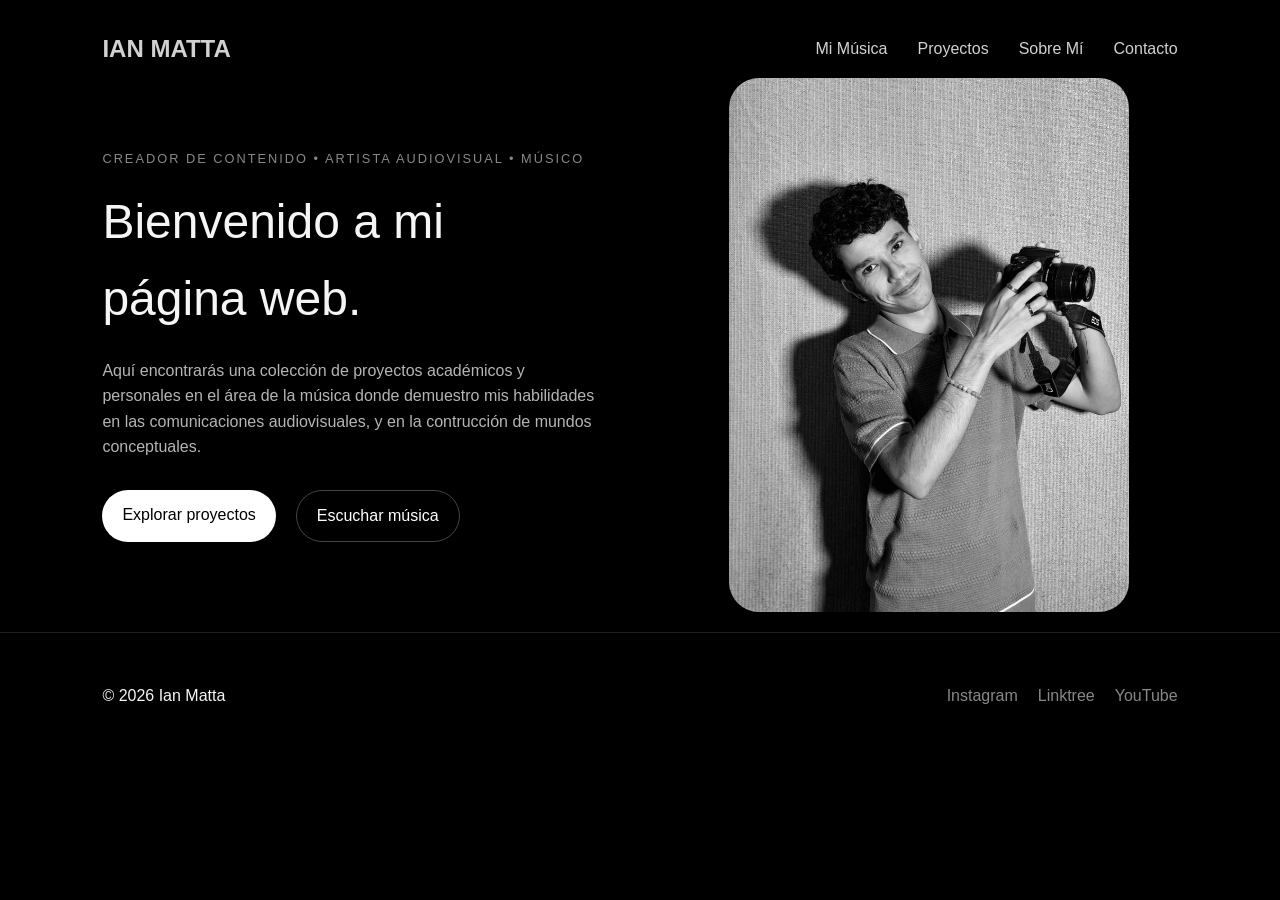
==== index.html @ 8cb0cb8c "Add files via upload" ====
<!doctype html>
<html lang="en">
<head>
    <meta charset="utf-8" />
    <title>Mi Portafolio Web</title>
    <link rel="stylesheet" href="style.css">
</head>

<body>

<header class="main">

    <nav>
        <div class="home-btn">
            <h1><a href="index.html">IAN MATTA</a></h1>
        </div>

        <div class="links">
            <a href="music.html">Mi M&uacute;sica</a>
            <a href="projects.html">Proyectos</a>
            <a href="about.html">Sobre M&iacute;</a>
            <a href="contact.html">Contacto</a>
        </div>
    </nav>

    <div class="hero">

        <div class="description">

            <p class="mini-text">
                creador de contenido • artista audiovisual • m&uacute;sico
            </p>

            <h2>
                Bienvenido a mi p&aacute;gina web.
            </h2>

            <p class="info">
                Aqu&iacute; encontrar&aacute;s una colecci&oacute;n de proyectos acad&eacute;micos y personales en el &aacute;rea de la m&uacute;sica donde demuestro mis habilidades en las comunicaciones audiovisuales, y en la contrucci&oacute;n de mundos conceptuales.
            </p>

            <div class="buttons">
                <a href="projects.html" class="primary-btn">Explorar proyectos</a>
                <a href="music.html" class="secondary-btn">Escuchar m&uacute;sica</a>
            </div>

        </div>

        <div class="ian-foto">
            <img src="images/ian.jpg" alt="Ian Matta">
        </div>

    </div>

</header>

    <footer>

    <p>&copy; 2026 Ian Matta</p>

    <div class="footer-links">
        <a href="http://instagram.com/ianmvtta">Instagram</a>
        <a href="http://linktr.ee/ianmtta">Linktree</a>
        <a href="http://youtube.com/@ianmtta">YouTube</a>
    </div>

</footer>
</body>
</html>
---- style.css ----
html{
    scroll-behavior: smooth;
}

*{
    margin: 0;
    padding: 0;
    box-sizing: border-box;
}

body{
    background-color: black;
    color: #f5f5f5;
    font-family: Arial, Helvetica, sans-serif;
    line-height: 1.6;
}

.about-page {
    padding: 60px 80px;
}

.main{
   
    padding: 30px 8% 20px 8%;
}

.page{
    padding: 0px 8% 40px 8%;
}

nav{
    display: flex;
    justify-content: space-between;
    align-items: center;
    margin-bottom: 10px;
}

.home-btn a{
    color: #d1d1d1;
    text-decoration: none;
}

.links{
    display: flex;
    gap: 30px;
}

.links a{
    color: #d1d1d1;
    text-decoration: none;
    transition: 0.3s;
}

.links a:hover{
    color: white;
}

.hero{
    display: flex;
    align-items: center;
    justify-content: space-between;
    gap: 80px;
}

.description{
    flex: 1;
}

.mini-text{
    color: #888;
    font-size: 0.8rem;
    letter-spacing: 2px;
    margin-bottom: 15px;
    text-transform: uppercase;
}

.description h2{
    font-size: 3rem;
    font-weight: 400;
    margin-bottom: 20px;
}

.info{
    color: #b5b5b5;
    margin-bottom: 30px;
}

.buttons{
    display: flex;
    gap: 20px;
}

.primary-btn{
    background: white;
    color: black;
    padding: 12px 20px;
    border-radius: 50px;
    text-decoration: none;
    transition: 0.3s;
}

.primary-btn:hover{
    opacity: 0.8;
}

.secondary-btn{
    border: 1px solid #444;
    color: white;
    padding: 12px 20px;
    border-radius: 50px;
    text-decoration: none;
    transition: 0.3s;
}

.secondary-btn:hover{
    background: #1f1f1f;
}

.ian-foto{
    flex: 1;
    display: flex;
    justify-content: center;
}

.ian-foto img{
    width: 400px;
    max-width: 100%;
    border-radius: 30px;
    object-fit: cover;
    display: block;
}

.section-title{
    margin-bottom: 15px;
}

.section-title p{
    color: #888;
}

.section-title h3{
    font-size: 2rem;
    font-weight: 400;
}

.project-grid{
    display: grid;
    grid-template-columns: repeat(2, 1fr);
    gap: 30px;
}

.project-box{
    background: #161616;
    border-radius: 20px;
    overflow: hidden;
    transition: 0.3s;
}

.project-box:hover{
    transform: translateY(-8px);
}

.project-image img{
    width: 100%;
    height: 220px;
    object-fit: cover;
}

.project-content{
    padding: 20px;
}

.project-content h4{
    margin-bottom: 10px;
}

.project-content p{
    color: #aaa;
    margin-bottom: 15px;
}

.project-content a{
    color: white;
    text-decoration: none;
}

footer{
    padding: 50px 8%;
    display: flex;
    justify-content: space-between;
    border-top: 1px solid #1f1f1f;
}

.footer-links{
    display: flex;
    gap: 20px;
}

.footer-links a{
    color: #888;
    text-decoration: none;
    transition: 0.3s;
}

.footer-links a:hover{
    color: white;
}

@media(max-width: 768px){

    nav{
        flex-direction: column;
        gap: 20px;
    }

    .links{
        flex-wrap: wrap;
        justify-content: center;
    }

    .hero{
        flex-direction: column;
        text-align: center;
    }

    .description h2{
        font-size: 2rem;
    }

    .buttons{
        flex-direction: column;
        align-items: center;
    }

    .project-grid{
        grid-template-columns: 1fr;
    }

    footer{
        flex-direction: column;
        text-align: center;
        gap: 20px;
    }

    .footer-links{
        justify-content: center;
        flex-wrap: wrap;
    }
}
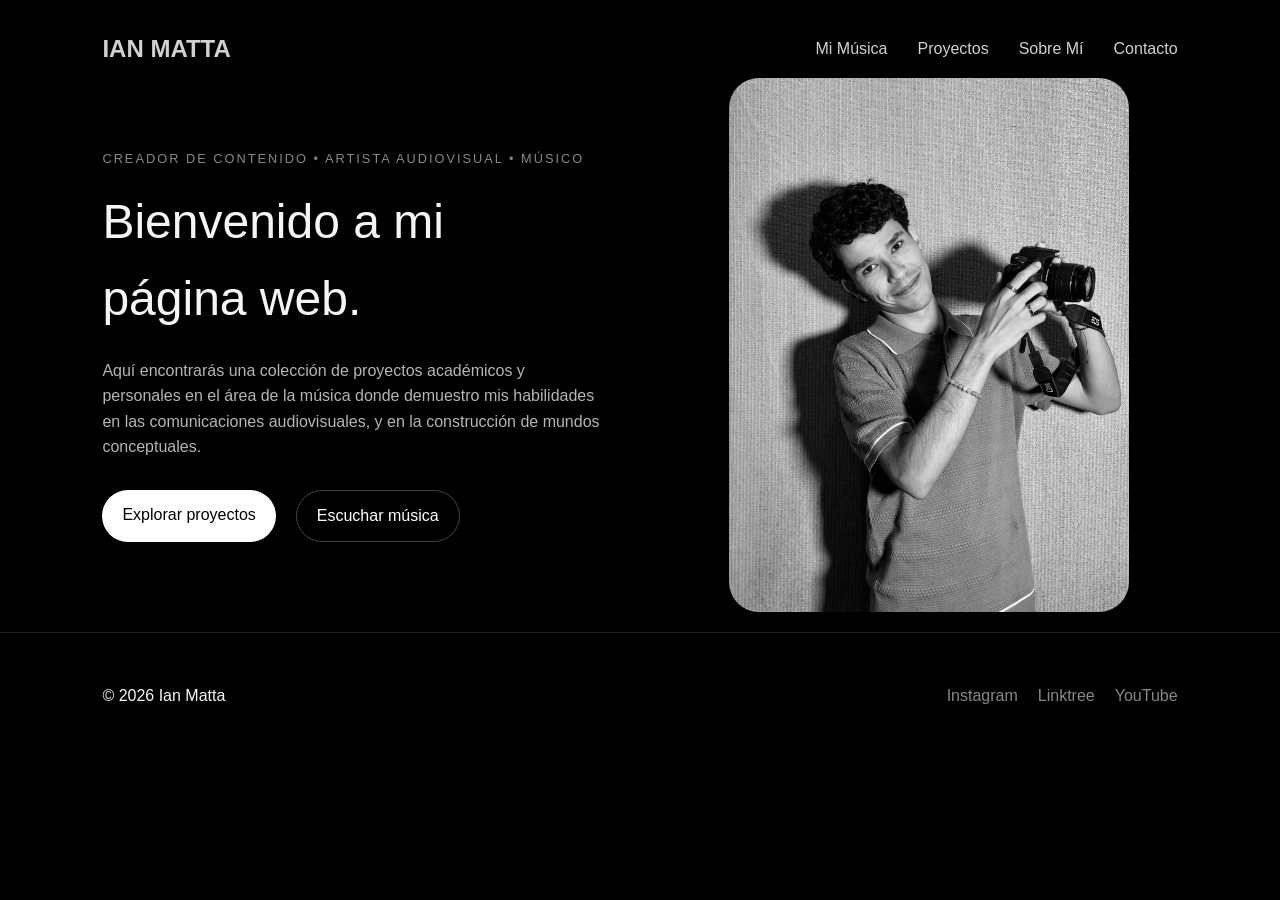
==== commit 8dbf0abd: "Update index.html" ====
--- a/index.html
+++ b/index.html
@@ -2,7 +2,7 @@
 <html lang="en">
 <head>
     <meta charset="utf-8" />
-    <title>Mi Portafolio Web</title>
+    <title>Ian Matta</title>
     <link rel="stylesheet" href="style.css">
 </head>
 
@@ -10,7 +10,7 @@
 
 <header class="main">
 
-    <nav>
+    <nav> 
         <div class="home-btn">
             <h1><a href="index.html">IAN MATTA</a></h1>
         </div>
@@ -36,7 +36,7 @@
             </h2>
 
             <p class="info">
-                Aqu&iacute; encontrar&aacute;s una colecci&oacute;n de proyectos acad&eacute;micos y personales en el &aacute;rea de la m&uacute;sica donde demuestro mis habilidades en las comunicaciones audiovisuales, y en la contrucci&oacute;n de mundos conceptuales.
+                Aqu&iacute; encontrar&aacute;s una colecci&oacute;n de proyectos acad&eacute;micos y personales en el &aacute;rea de la m&uacute;sica donde demuestro mis habilidades en las comunicaciones audiovisuales, y en la construcci&oacute;n de mundos conceptuales.
             </p>
 
             <div class="buttons">
@@ -60,10 +60,10 @@
 
     <div class="footer-links">
         <a href="http://instagram.com/ianmvtta">Instagram</a>
-        <a href="http://linktr.ee/ianmtta">Linktree</a>
-        <a href="http://youtube.com/@ianmtta">YouTube</a>
+        <a href="http://linktr.ee/ianmatta">Linktree</a>
+        <a href="http://youtube.com/@ianmatta.">YouTube</a>
     </div>
 
 </footer>
 </body>
-</html>+</html>
